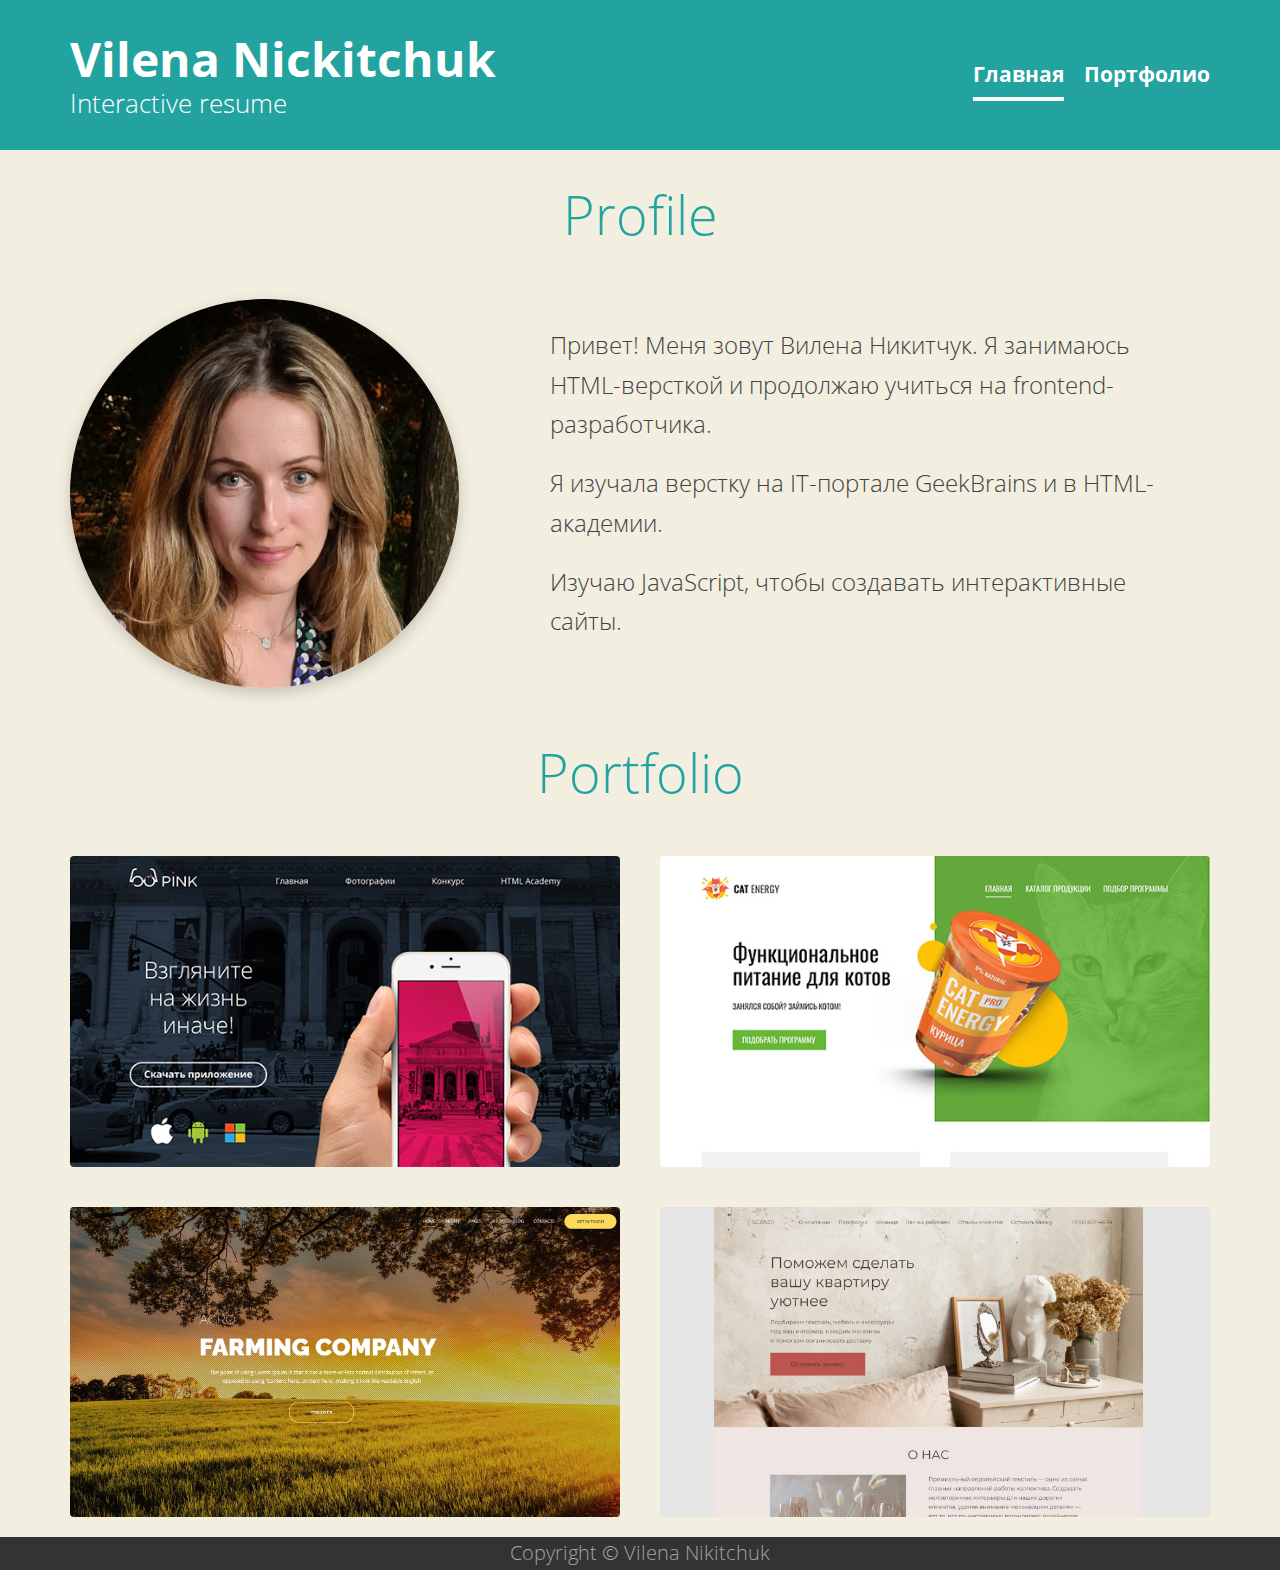
==== index.html @ 92cb20fb "первичный коммит" ====
<!DOCTYPE html><html class="page" lang="ru"><head><meta charset="UTF-8"><meta http-equiv="X-UA-Compatible" content="IE=edge"><meta name="viewport" content="width=device-width,initial-scale=1"><title>Личный сайт Никитчук Вилены</title><link rel="preload" href="fonts/opensans.woff2" as="font"><link rel="stylesheet" href="css/style.min.css"></head><body class="page-body"><header class="header header--nav-closed"><div class="header-wrapper center"><div class="header-logo"><h1>Vilena Nickitchuk</h1><p>Interactive resume</p></div><nav class="navigation"><a class="navigation-link navigation-link--current">Главная</a> <a class="navigation-link" href="portfolio.html">Портфолио</a></nav><button class="header-toggle"><span></span></button></div></header><main><div class="about-me center"><h2 class="about-me-title">Profile</h2><div class="about-me-content"><img class="about-me-image" src="img/user.jpg" width="389" height="389"><div class="about-me-text"><p>Привет! Меня зовут Вилена Никитчук. Я&nbsp;занимаюсь HTML-версткой и продолжаю учиться на frontend-разработчика.</p><p>Я&nbsp;изучала верстку на&nbsp;IT-портале GeekBrains и в HTML-академии.</p><p class="why-JS">Изучаю JavaScript, чтобы создавать интерактивные сайты.</p></div></div></div><div class="portfolio center"><h2 class="portfolio-title">Portfolio</h2><ul class="portfolio-list"><li class="portfolio-item"><a class="portfolio-item-link" href="https://vilenan.github.io/Pink/" target="_blank"><img class="portfolio-item-image" src="img/preview-pink.jpg" alt="Pink"></a></li><li class="portfolio-item"><a class="portfolio-item-link" href="https://vilenan.github.io/Cats-energy/" target="_blank"><img class="portfolio-item-image" src="img/preview-cat.jpg" alt="Cats"></a></li><li class="portfolio-item"><a class="portfolio-item-link" href="https://vilenan.github.io/MY_AGRO/#"><img class="portfolio-item-image" src="img/preview-agro.jpg" alt="Agro"></a></li><li class="portfolio-item"><a class="portfolio-item-link" href="https://vilenan.github.io/Scandi/#"><img class="portfolio-item-image" src="img/prewview-Scandi.jpg" alt="Scandi"></a></li></ul></div></main><footer class="footer"><p>Copyright &copy; Vilena Nikitchuk</p></footer><script src="js/main.min.js"></script></body></html>
---- css/style.min.css ----
*{margin:0;padding:0;box-sizing:border-box}.visually-hidden{position:absolute;width:1px;height:1px;margin:-1px;border:0;padding:0;white-space:nowrap;-webkit-clip-path:inset(100%);clip-path:inset(100%);clip:rect(0 0 0 0);overflow:hidden}.center{width:100%;padding:0 15px}@media (min-width:1200px){.center{margin:0 auto;width:1170px}}.button,.inner-page-title{font-weight:400;text-align:center}.button{color:#fff;display:block;font-size:24px;text-decoration:none;padding:10px 30px;background-color:#22a39f;border-color:#1c8784;border-radius:4px;width:300px;margin-top:30px;transition:background-color .5s,opacity .5s}.button:hover{background-color:#1c8784}.button:active{opacity:30%}.inner-page-title{color:#727878;font-size:54px;margin-bottom:40px;margin-top:40px}.content .box input{border:1px solid #a0a0a0;background-color:#f5f5f5;width:457px;height:34px;padding-left:10px;font-size:20px;font-weight:400;margin-bottom:12px}@font-face{font-family:"Open Sans";font-style:normal;font-weight:400;font-display:swap;src:url(../../fonts/opensans.woff2) format("woff2"),url(../../fonts/opensans.woff) format("woff")}@font-face{font-family:"Open Sans";font-style:normal;font-weight:700;font-display:swap;src:url(../../fonts/opensansbold.woff2) format("woff2"),url(../../fonts/opensansbold.woff) format("woff")}@font-face{font-family:"Open Sans";font-style:normal;font-weight:lighter;font-display:swap;src:url(../../fonts/opensanslight.woff2) format("woff2"),url(../../fonts/opensanslight.woff) format("woff")}.page{height:100%}.page-body{margin:0;padding:0;background-color:#f3efe0;color:#434242;font-family:"Open Sans","Arial",sans-serif;font-size:24px;line-height:1.64;font-weight:400;min-height:100%;display:grid;grid-template-rows:-webkit-min-content 1fr -webkit-min-content;grid-template-rows:min-content 1fr min-content;align-content:start;box-shadow:0 5px 15px rgba(0,1,1,.2)}.header{position:relative;width:auto;background-color:#22a39f;color:#fff;line-height:1.2;min-height:150px}@media (max-width:1199px){.header--nav-opened{height:80vh}}.header-wrapper{display:flex;flex-direction:column;padding-top:30px;padding-bottom:30px;row-gap:20px}@media (max-width:1199px){.header-wrapper{padding-right:70px}}@media (min-width:1200px){.header-wrapper{flex-direction:row;justify-content:space-between;align-items:center}}.header-logo{display:flex;flex-direction:column}.header-logo p{font-size:26px;font-weight:300;color:#fff}.header-logo h1,.header-logo p{margin:0;padding:0}.header-toggle{position:absolute;background-color:transparent;border:0;right:15px;top:20px;padding:20px 0}@media (min-width:1200px){.header-toggle{display:none}}.header-toggle span{display:block;width:40px;height:3px;position:relative}.header--nav-closed .header-toggle span{background-color:#fff}.header--nav-closed .header-toggle span::after,.header--nav-closed .header-toggle span::before{content:"";position:absolute;width:100%;height:100%;background-color:#fff;transition:transform .4s}.header--nav-closed .header-toggle span::before{display:block;transform:translateY(-10px)}.header--nav-closed .header-toggle span::after{left:0;transform:translateY(10px)}.header--nav-opened .header-toggle span{background-color:transparent}.header--nav-opened .header-toggle span::after,.header--nav-opened .header-toggle span::before{content:"";position:absolute;left:0;width:100%;height:3px;background-color:#fff;transition:transform .4s}.header--nav-opened .header-toggle span::before{display:block;transform:rotate(45deg)}.header--nav-opened .header-toggle span::after{transform:rotate(-45deg)}@media (max-width:1199px){.header--nav-closed .navigation{display:none}}.about-me{display:flex;flex-direction:column;gap:40px;padding-top:20px;padding-bottom:20px}.about-me-link{text-decoration:none;font-weight:400;color:#727878}.about-me-link:hover{text-decoration:underline}.about-me-content{display:flex;flex-direction:column;gap:40px}@media (min-width:1200px){.about-me-content{flex-direction:row;justify-content:space-between;align-items:center}}.about-me-image{align-self:center;width:389px;height:389px;border-radius:50%;-o-object-position:center;object-position:center;-o-object-fit:cover;object-fit:cover;box-shadow:0 5px 15px rgba(0,1,1,.2)}@media (max-width:659px){.about-me-image{display:none}}.about-me-text{line-height:1.64;display:flex;flex-direction:column;padding-right:40px;padding-left:40px}@media (min-width:1200px){.about-me-text{width:700px}}.about-me-text p{margin-bottom:20px}.about-me-title{color:#22a39f;font-size:54px;font-weight:400;text-align:center}.portfolio{padding-top:20px;padding-bottom:20px;display:flex;flex-direction:column;gap:40px}.portfolio-title{color:#22a39f;font-size:54px;font-weight:400;text-align:center}.portfolio-list{list-style:none;display:flex;flex-direction:column;row-gap:40px}@media (min-width:1200px){.portfolio-list{display:grid;grid-template-columns:minmax(auto,575px) minmax(auto,575px);gap:40px}}.portfolio-item-link{position:relative;height:100%;color:#fff;display:block;font-size:24px;font-weight:400;text-decoration:none;overflow:hidden;border-radius:4px;text-align:center;transition:background-color 2s,opacity 2s}.navigation-link::after,.portfolio-item-link::after{position:absolute;content:"";width:100%;left:0;opacity:0}.portfolio-item-link::after{top:0;height:100%;background-color:#000;z-index:1}.portfolio-item-link:hover::after{opacity:.2}.portfolio-item-image{display:block;width:100%;height:100%;-o-object-fit:cover;object-fit:cover}.navigation{display:flex;flex-direction:column;align-items:flex-start}@media (min-width:1200px){.navigation{flex-direction:row;justify-content:space-between;align-items:center}}.navigation-link{position:relative;display:inline-block;padding-top:10px;padding-bottom:10px;color:#fff;text-decoration:none;margin-left:20px;font-size:21px;font-weight:700;transition:text-decoration 2s;transition:text-decoration 2s,-webkit-text-decoration 2s}.navigation-link::after{height:4px;background-color:#fff;top:100%;transform:translateY(10px);transition:opacity .3s,transform .3s}.navigation-link--current::after{opacity:1;transform:translateY(0)}.navigation-link:focus::after,.navigation-link:hover::after{opacity:1;transform:translateY(0)}.footer{background-color:#333;text-align:center;color:#a4a4a4;font-size:20px;font-weight:400}
/*# sourceMappingURL=style.min.css.map */
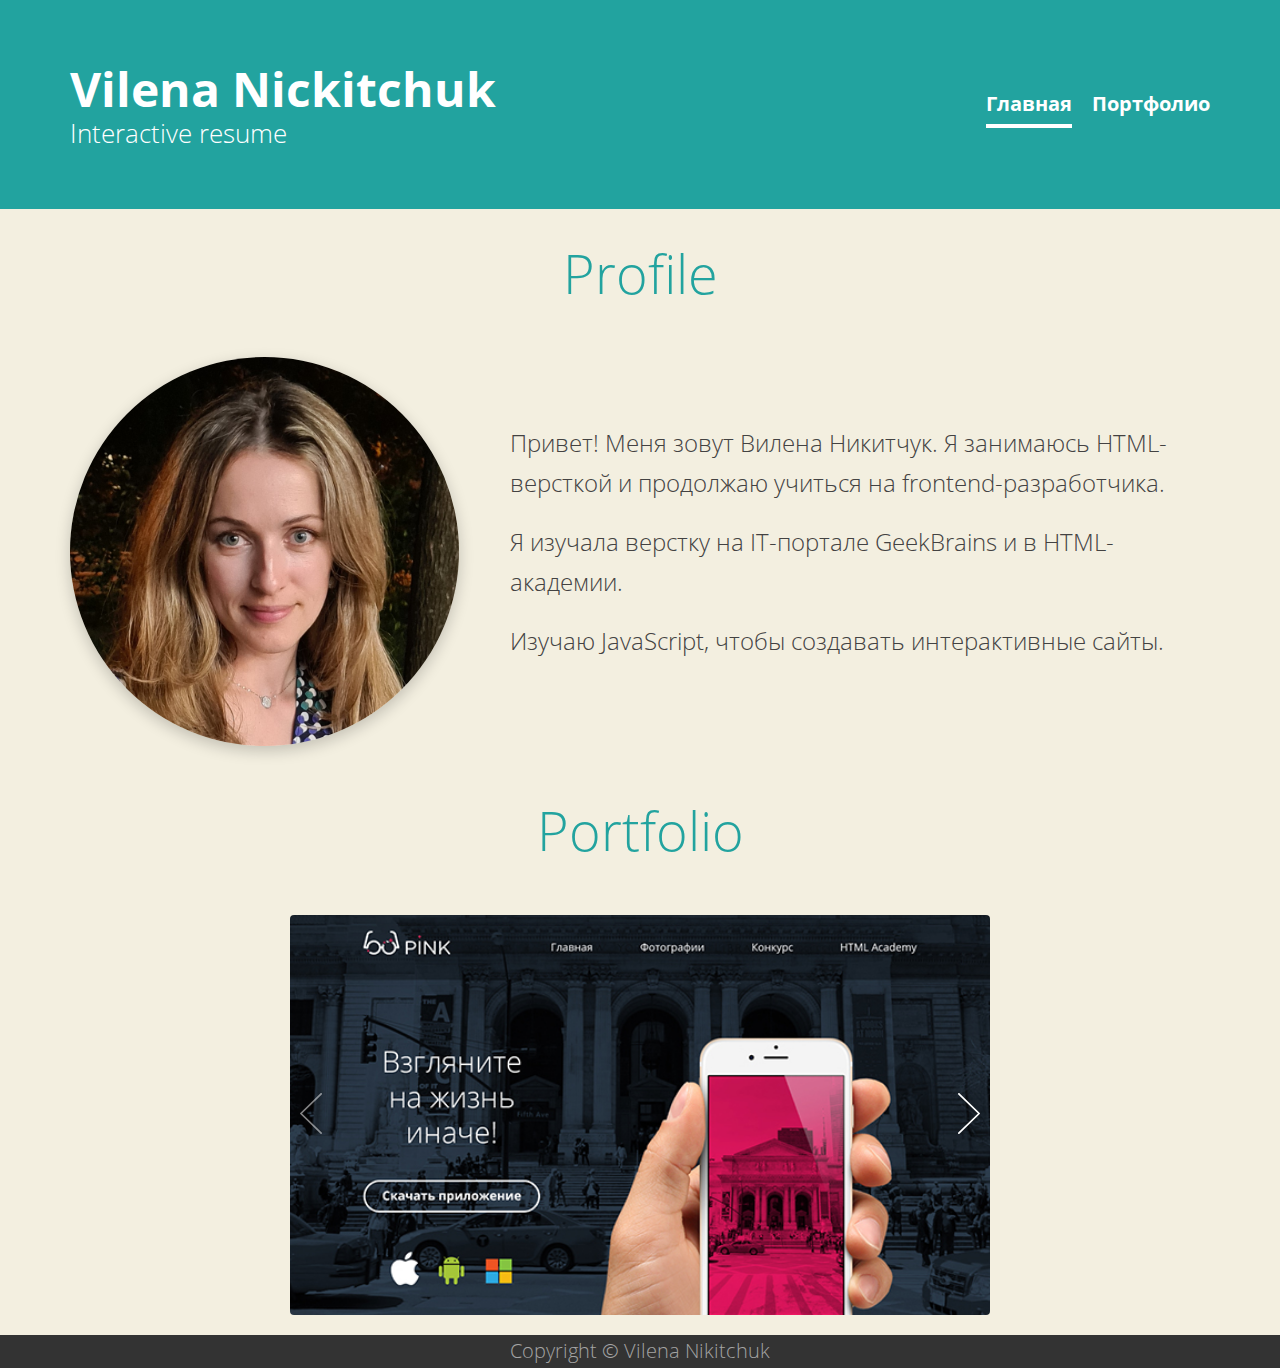
==== commit 703306d1: "добавила слайдер работ" ====
--- a/index.html
+++ b/index.html
@@ -1 +1 @@
-<!DOCTYPE html><html class="page" lang="ru"><head><meta charset="UTF-8"><meta http-equiv="X-UA-Compatible" content="IE=edge"><meta name="viewport" content="width=device-width,initial-scale=1"><title>Личный сайт Никитчук Вилены</title><link rel="preload" href="fonts/opensans.woff2" as="font"><link rel="stylesheet" href="css/style.min.css"></head><body class="page-body"><header class="header header--nav-closed"><div class="header-wrapper center"><div class="header-logo"><h1>Vilena Nickitchuk</h1><p>Interactive resume</p></div><nav class="navigation"><a class="navigation-link navigation-link--current">Главная</a> <a class="navigation-link" href="portfolio.html">Портфолио</a></nav><button class="header-toggle"><span></span></button></div></header><main><div class="about-me center"><h2 class="about-me-title">Profile</h2><div class="about-me-content"><img class="about-me-image" src="img/user.jpg" width="389" height="389"><div class="about-me-text"><p>Привет! Меня зовут Вилена Никитчук. Я&nbsp;занимаюсь HTML-версткой и продолжаю учиться на frontend-разработчика.</p><p>Я&nbsp;изучала верстку на&nbsp;IT-портале GeekBrains и в HTML-академии.</p><p class="why-JS">Изучаю JavaScript, чтобы создавать интерактивные сайты.</p></div></div></div><div class="portfolio center"><h2 class="portfolio-title">Portfolio</h2><ul class="portfolio-list"><li class="portfolio-item"><a class="portfolio-item-link" href="https://vilenan.github.io/Pink/" target="_blank"><img class="portfolio-item-image" src="img/preview-pink.jpg" alt="Pink"></a></li><li class="portfolio-item"><a class="portfolio-item-link" href="https://vilenan.github.io/Cats-energy/" target="_blank"><img class="portfolio-item-image" src="img/preview-cat.jpg" alt="Cats"></a></li><li class="portfolio-item"><a class="portfolio-item-link" href="https://vilenan.github.io/MY_AGRO/#"><img class="portfolio-item-image" src="img/preview-agro.jpg" alt="Agro"></a></li><li class="portfolio-item"><a class="portfolio-item-link" href="https://vilenan.github.io/Scandi/#"><img class="portfolio-item-image" src="img/prewview-Scandi.jpg" alt="Scandi"></a></li></ul></div></main><footer class="footer"><p>Copyright &copy; Vilena Nikitchuk</p></footer><script src="js/main.min.js"></script></body></html>+<!DOCTYPE html><html class="page" lang="ru"><head><meta charset="UTF-8"><meta http-equiv="X-UA-Compatible" content="IE=edge"><meta name="viewport" content="width=device-width,initial-scale=1"><title>Личный сайт Никитчук Вилены</title><link rel="preload" href="fonts/opensans.woff2" as="font"><link rel="stylesheet" href="css/style.min.css"></head><body class="page-body"><header class="header header--nav-closed"><div class="header-wrapper center"><div class="header-logo"><h1>Vilena Nickitchuk</h1><p>Interactive resume</p></div><nav class="navigation"><a class="navigation-link navigation-link--current">Главная</a> <a class="navigation-link" href="portfolio.html">Портфолио</a></nav><button class="header-toggle"><span></span></button></div></header><main><div class="about-me center"><h2 class="about-me-title">Profile</h2><div class="about-me-content"><img class="about-me-image" src="img/user.jpg" width="389" height="389"><div class="about-me-text"><p>Привет! Меня зовут Вилена Никитчук. Я&nbsp;занимаюсь HTML-версткой и продолжаю учиться на frontend-разработчика.</p><p>Я&nbsp;изучала верстку на&nbsp;IT-портале GeekBrains и в HTML-академии.</p><p class="why-JS">Изучаю JavaScript, чтобы создавать интерактивные сайты.</p></div></div></div><div class="portfolio center"><h2 class="portfolio-title">Portfolio</h2><div class="portfolio-list slider"><a class="portfolio-item-link slider-item slider-item--current" href="https://vilenan.github.io/Pink/" target="_blank"><img class="portfolio-item-image slider-image" src="img/preview-pink.jpg" alt="Pink"> </a><a class="portfolio-item-link slider-item" href="https://vilenan.github.io/Cats-energy/" target="_blank"><img class="portfolio-item-image slider-image" src="img/preview-cat.jpg" alt="Cats"> </a><a class="portfolio-item-link slider-item" href="https://vilenan.github.io/MY_AGRO/#"><img class="portfolio-item-image slider-image" src="img/preview-agro.jpg" alt="Agro"> </a><a class="portfolio-item-link slider-item" href="https://vilenan.github.io/Scandi/#"><img class="portfolio-item-image slider-image" src="img/prewview-Scandi.jpg" alt="Scandi"> </a><button class="slider-btn slider-btn--prev" type="button" disabled="disabled"><img src="img/arrow.svg" alt="next"></button> <button class="slider-btn slider-btn--next" type="button"><img src="img/arrow.svg" alt="previous"></button></div></div></main><footer class="footer"><p>Copyright &copy; Vilena Nikitchuk</p></footer><script src="js/main.min.js"></script></body></html>--- a/css/style.min.css
+++ b/css/style.min.css
@@ -1,2 +1,2 @@
-*{margin:0;padding:0;box-sizing:border-box}.visually-hidden{position:absolute;width:1px;height:1px;margin:-1px;border:0;padding:0;white-space:nowrap;-webkit-clip-path:inset(100%);clip-path:inset(100%);clip:rect(0 0 0 0);overflow:hidden}.center{width:100%;padding:0 15px}@media (min-width:1200px){.center{margin:0 auto;width:1170px}}.button,.inner-page-title{font-weight:400;text-align:center}.button{color:#fff;display:block;font-size:24px;text-decoration:none;padding:10px 30px;background-color:#22a39f;border-color:#1c8784;border-radius:4px;width:300px;margin-top:30px;transition:background-color .5s,opacity .5s}.button:hover{background-color:#1c8784}.button:active{opacity:30%}.inner-page-title{color:#727878;font-size:54px;margin-bottom:40px;margin-top:40px}.content .box input{border:1px solid #a0a0a0;background-color:#f5f5f5;width:457px;height:34px;padding-left:10px;font-size:20px;font-weight:400;margin-bottom:12px}@font-face{font-family:"Open Sans";font-style:normal;font-weight:400;font-display:swap;src:url(../../fonts/opensans.woff2) format("woff2"),url(../../fonts/opensans.woff) format("woff")}@font-face{font-family:"Open Sans";font-style:normal;font-weight:700;font-display:swap;src:url(../../fonts/opensansbold.woff2) format("woff2"),url(../../fonts/opensansbold.woff) format("woff")}@font-face{font-family:"Open Sans";font-style:normal;font-weight:lighter;font-display:swap;src:url(../../fonts/opensanslight.woff2) format("woff2"),url(../../fonts/opensanslight.woff) format("woff")}.page{height:100%}.page-body{margin:0;padding:0;background-color:#f3efe0;color:#434242;font-family:"Open Sans","Arial",sans-serif;font-size:24px;line-height:1.64;font-weight:400;min-height:100%;display:grid;grid-template-rows:-webkit-min-content 1fr -webkit-min-content;grid-template-rows:min-content 1fr min-content;align-content:start;box-shadow:0 5px 15px rgba(0,1,1,.2)}.header{position:relative;width:auto;background-color:#22a39f;color:#fff;line-height:1.2;min-height:150px}@media (max-width:1199px){.header--nav-opened{height:80vh}}.header-wrapper{display:flex;flex-direction:column;padding-top:30px;padding-bottom:30px;row-gap:20px}@media (max-width:1199px){.header-wrapper{padding-right:70px}}@media (min-width:1200px){.header-wrapper{flex-direction:row;justify-content:space-between;align-items:center}}.header-logo{display:flex;flex-direction:column}.header-logo p{font-size:26px;font-weight:300;color:#fff}.header-logo h1,.header-logo p{margin:0;padding:0}.header-toggle{position:absolute;background-color:transparent;border:0;right:15px;top:20px;padding:20px 0}@media (min-width:1200px){.header-toggle{display:none}}.header-toggle span{display:block;width:40px;height:3px;position:relative}.header--nav-closed .header-toggle span{background-color:#fff}.header--nav-closed .header-toggle span::after,.header--nav-closed .header-toggle span::before{content:"";position:absolute;width:100%;height:100%;background-color:#fff;transition:transform .4s}.header--nav-closed .header-toggle span::before{display:block;transform:translateY(-10px)}.header--nav-closed .header-toggle span::after{left:0;transform:translateY(10px)}.header--nav-opened .header-toggle span{background-color:transparent}.header--nav-opened .header-toggle span::after,.header--nav-opened .header-toggle span::before{content:"";position:absolute;left:0;width:100%;height:3px;background-color:#fff;transition:transform .4s}.header--nav-opened .header-toggle span::before{display:block;transform:rotate(45deg)}.header--nav-opened .header-toggle span::after{transform:rotate(-45deg)}@media (max-width:1199px){.header--nav-closed .navigation{display:none}}.about-me{display:flex;flex-direction:column;gap:40px;padding-top:20px;padding-bottom:20px}.about-me-link{text-decoration:none;font-weight:400;color:#727878}.about-me-link:hover{text-decoration:underline}.about-me-content{display:flex;flex-direction:column;gap:40px}@media (min-width:1200px){.about-me-content{flex-direction:row;justify-content:space-between;align-items:center}}.about-me-image{align-self:center;width:389px;height:389px;border-radius:50%;-o-object-position:center;object-position:center;-o-object-fit:cover;object-fit:cover;box-shadow:0 5px 15px rgba(0,1,1,.2)}@media (max-width:659px){.about-me-image{display:none}}.about-me-text{line-height:1.64;display:flex;flex-direction:column;padding-right:40px;padding-left:40px}@media (min-width:1200px){.about-me-text{width:700px}}.about-me-text p{margin-bottom:20px}.about-me-title{color:#22a39f;font-size:54px;font-weight:400;text-align:center}.portfolio{padding-top:20px;padding-bottom:20px;display:flex;flex-direction:column;gap:40px}.portfolio-title{color:#22a39f;font-size:54px;font-weight:400;text-align:center}.portfolio-list{list-style:none;display:flex;flex-direction:column;row-gap:40px}@media (min-width:1200px){.portfolio-list{display:grid;grid-template-columns:minmax(auto,575px) minmax(auto,575px);gap:40px}}.portfolio-item-link{position:relative;height:100%;color:#fff;display:block;font-size:24px;font-weight:400;text-decoration:none;overflow:hidden;border-radius:4px;text-align:center;transition:background-color 2s,opacity 2s}.navigation-link::after,.portfolio-item-link::after{position:absolute;content:"";width:100%;left:0;opacity:0}.portfolio-item-link::after{top:0;height:100%;background-color:#000;z-index:1}.portfolio-item-link:hover::after{opacity:.2}.portfolio-item-image{display:block;width:100%;height:100%;-o-object-fit:cover;object-fit:cover}.navigation{display:flex;flex-direction:column;align-items:flex-start}@media (min-width:1200px){.navigation{flex-direction:row;justify-content:space-between;align-items:center}}.navigation-link{position:relative;display:inline-block;padding-top:10px;padding-bottom:10px;color:#fff;text-decoration:none;margin-left:20px;font-size:21px;font-weight:700;transition:text-decoration 2s;transition:text-decoration 2s,-webkit-text-decoration 2s}.navigation-link::after{height:4px;background-color:#fff;top:100%;transform:translateY(10px);transition:opacity .3s,transform .3s}.navigation-link--current::after{opacity:1;transform:translateY(0)}.navigation-link:focus::after,.navigation-link:hover::after{opacity:1;transform:translateY(0)}.footer{background-color:#333;text-align:center;color:#a4a4a4;font-size:20px;font-weight:400}
+.page-body--hidden{overflow:hidden}*{margin:0;padding:0;box-sizing:border-box}.visually-hidden{position:absolute;width:1px;height:1px;margin:-1px;border:0;padding:0;white-space:nowrap;-webkit-clip-path:inset(100%);clip-path:inset(100%);clip:rect(0 0 0 0);overflow:hidden}.center{width:100%;padding:0 15px}@media (min-width:1200px){.center{margin:0 auto;width:1170px}}.button,.inner-page-title{font-weight:400;text-align:center}.button{color:#fff;display:block;font-size:24px;text-decoration:none;padding:10px 30px;background-color:#22a39f;border-color:#1c8784;border-radius:4px;width:300px;margin-top:30px;transition:background-color .5s,opacity .5s}.button:hover{background-color:#1c8784}.button:active{opacity:30%}.inner-page-title{color:#727878;font-size:54px;margin-top:40px}.content .box input{border:1px solid #a0a0a0;background-color:#f5f5f5;width:457px;height:34px;padding-left:10px;font-size:20px;font-weight:400;margin-bottom:12px}.inner-page-title,.swiper-section{margin-bottom:40px}.swiper{width:600px;height:300px}@font-face{font-family:"Open Sans";font-style:normal;font-weight:400;font-display:swap;src:url(../../fonts/opensans.woff2) format("woff2"),url(../../fonts/opensans.woff) format("woff")}@font-face{font-family:"Open Sans";font-style:normal;font-weight:700;font-display:swap;src:url(../../fonts/opensansbold.woff2) format("woff2"),url(../../fonts/opensansbold.woff) format("woff")}@font-face{font-family:"Open Sans";font-style:normal;font-weight:lighter;font-display:swap;src:url(../../fonts/opensanslight.woff2) format("woff2"),url(../../fonts/opensanslight.woff) format("woff")}.page{height:100%}.page-body{margin:0;padding:0;background-color:#f3efe0;color:#434242;font-family:"Open Sans","Arial",sans-serif;font-size:24px;line-height:1.64;font-weight:400;min-height:100%;display:grid;grid-template-rows:-webkit-min-content 1fr -webkit-min-content;grid-template-rows:min-content 1fr min-content;align-content:start;box-shadow:0 5px 15px rgba(0,1,1,.2)}.header{position:relative;width:100%;z-index:2;background-color:#22a39f;color:#fff;line-height:1.2;padding:30px 80px 30px 30px;overflow:hidden}@media (min-width:1200px){.header{min-height:150px;padding:30px}}.header-wrapper{display:flex;flex-direction:column;row-gap:20px}@media (min-width:1200px){.header-wrapper{padding-top:30px;padding-bottom:30px;flex-direction:row;justify-content:space-between;align-items:center}}.header-logo{display:flex;flex-direction:column}.header-logo p{font-size:26px;font-weight:300;color:#fff}.header-logo h1,.header-logo p{margin:0;padding:0}.header-toggle{position:absolute;background-color:transparent;border:0;right:30px;top:30px;padding:20px 0}@media (min-width:1200px){.header-toggle{display:none}}.header-toggle span{display:block;width:40px;height:3px;position:relative}.header--nav-closed .header-toggle span{background-color:#fff}.header--nav-closed .header-toggle span::after,.header--nav-closed .header-toggle span::before{content:"";position:absolute;width:100%;height:100%;background-color:#fff;transition:transform .4s}.header--nav-closed .header-toggle span::before{display:block;transform:translateY(-10px)}.header--nav-closed .header-toggle span::after{left:0;transform:translateY(10px)}.header--nav-opened .header-toggle span{background-color:transparent}.header--nav-opened .header-toggle span::after,.header--nav-opened .header-toggle span::before{content:"";position:absolute;left:0;width:100%;height:3px;background-color:#fff;transition:transform .4s}.header--nav-opened .header-toggle span::before{display:block;transform:rotate(45deg)}.header--nav-opened .header-toggle span::after{transform:rotate(-45deg)}.about-me{display:flex;flex-direction:column;gap:40px;padding-top:20px;padding-bottom:20px}.about-me-link{text-decoration:none;font-weight:400;color:#727878}.about-me-link:hover{text-decoration:underline}.about-me-content{display:flex;flex-direction:column;gap:40px}@media (min-width:1200px){.about-me-content{flex-direction:row;justify-content:space-between;align-items:center}}.about-me-image{align-self:center;width:389px;height:389px;border-radius:50%;-o-object-position:center;object-position:center;-o-object-fit:cover;object-fit:cover;box-shadow:0 5px 15px rgba(0,1,1,.2)}@media (max-width:659px){.about-me-image{display:none}}.about-me-text{line-height:1.64;display:flex;flex-direction:column}@media (min-width:1200px){.about-me-text{width:700px}}.about-me-text p{margin-bottom:20px}.about-me-title{color:#22a39f;font-size:54px;font-weight:400;text-align:center}.portfolio{padding-top:20px;padding-bottom:20px;display:flex;flex-direction:column;gap:40px}.portfolio-title{color:#22a39f;font-size:54px;font-weight:400;text-align:center}.portfolio-list{list-style:none}@media (min-width:1200px){.portfolio-list{display:grid;grid-template-columns:minmax(auto,575px) minmax(auto,575px);gap:40px}}.slider{position:relative;height:400px;overflow:hidden;width:100%;margin:0 auto}@media (min-width:1200px){.slider{max-width:700px}}.slider-item{position:absolute;top:0;bottom:0;left:0;right:0;display:grid;grid-template-columns:1fr;grid-template-rows:1fr;transform:translateX(100%)}.slider-item--current{transform:translateX(0);transition:transform .5s ease}.slider-btn{position:absolute;z-index:3;top:0;bottom:0;background:0 0;border:0;cursor:pointer;padding:5px 10px}.slider-btn--prev{left:0}.slider-btn--prev img{transform:rotate(180deg)}.slider-btn--next{right:0}.slider-btn:disabled{opacity:.5}.portfolio-item-link{height:100%;color:#fff;display:block;font-size:24px;font-weight:400;text-decoration:none;overflow:hidden;border-radius:4px;text-align:center;transition:background-color 2s,opacity 2s,transform .5s ease}.portfolio-item-link::after{content:"";position:absolute;top:0;left:0;width:100%;height:100%;background-color:#000;opacity:0;z-index:1}.portfolio-item-link:hover::after{opacity:.2}.portfolio-item-image{display:block;width:100%;height:100%;-o-object-fit:cover;object-fit:cover;-o-object-position:top;object-position:top}.navigation{background-color:#22a39f;top:0;position:fixed;bottom:0;left:0;display:flex;flex-direction:column;justify-content:center;right:0;align-items:center;padding:30px;transform:translateY(-100%);transition:transform .3s ease}@media (min-width:1200px){.navigation{padding:0;position:static;flex-direction:row;justify-content:space-between;align-items:center;transform:translateY(0)}}.header--nav-opened .navigation{transform:translateY(0);transition:transform .2s ease}.navigation-link{position:relative;display:inline-block;padding-top:10px;padding-bottom:10px;color:#fff;text-decoration:none;font-size:60px;line-height:100%;font-weight:700;transition:color .2s ease,opacity .3s ease;opacity:0}.navigation-link:hover{color:#f3efe0}@media (min-width:1200px){.navigation-link{opacity:1;margin-left:20px;font-size:20px}.navigation-link::after{position:absolute;content:"";height:4px;width:100%;background-color:#fff;top:100%;left:0;opacity:0;transform:translateY(10px);transition:opacity .3s,transform .3s}.navigation-link--current::after{opacity:1;transform:translateY(0)}.navigation-link:focus::after,.navigation-link:hover::after{opacity:1;transform:translateY(0)}}.header--nav-opened .navigation-link{opacity:1}.header--nav-opened .navigation-link:nth-child(1){transition-property:opacity;transition-delay:.3s}.header--nav-opened .navigation-link:nth-child(2){transition-delay:.45s;transition-property:opacity}.footer{background-color:#333;text-align:center;color:#a4a4a4;font-size:20px;font-weight:400}
 /*# sourceMappingURL=style.min.css.map */
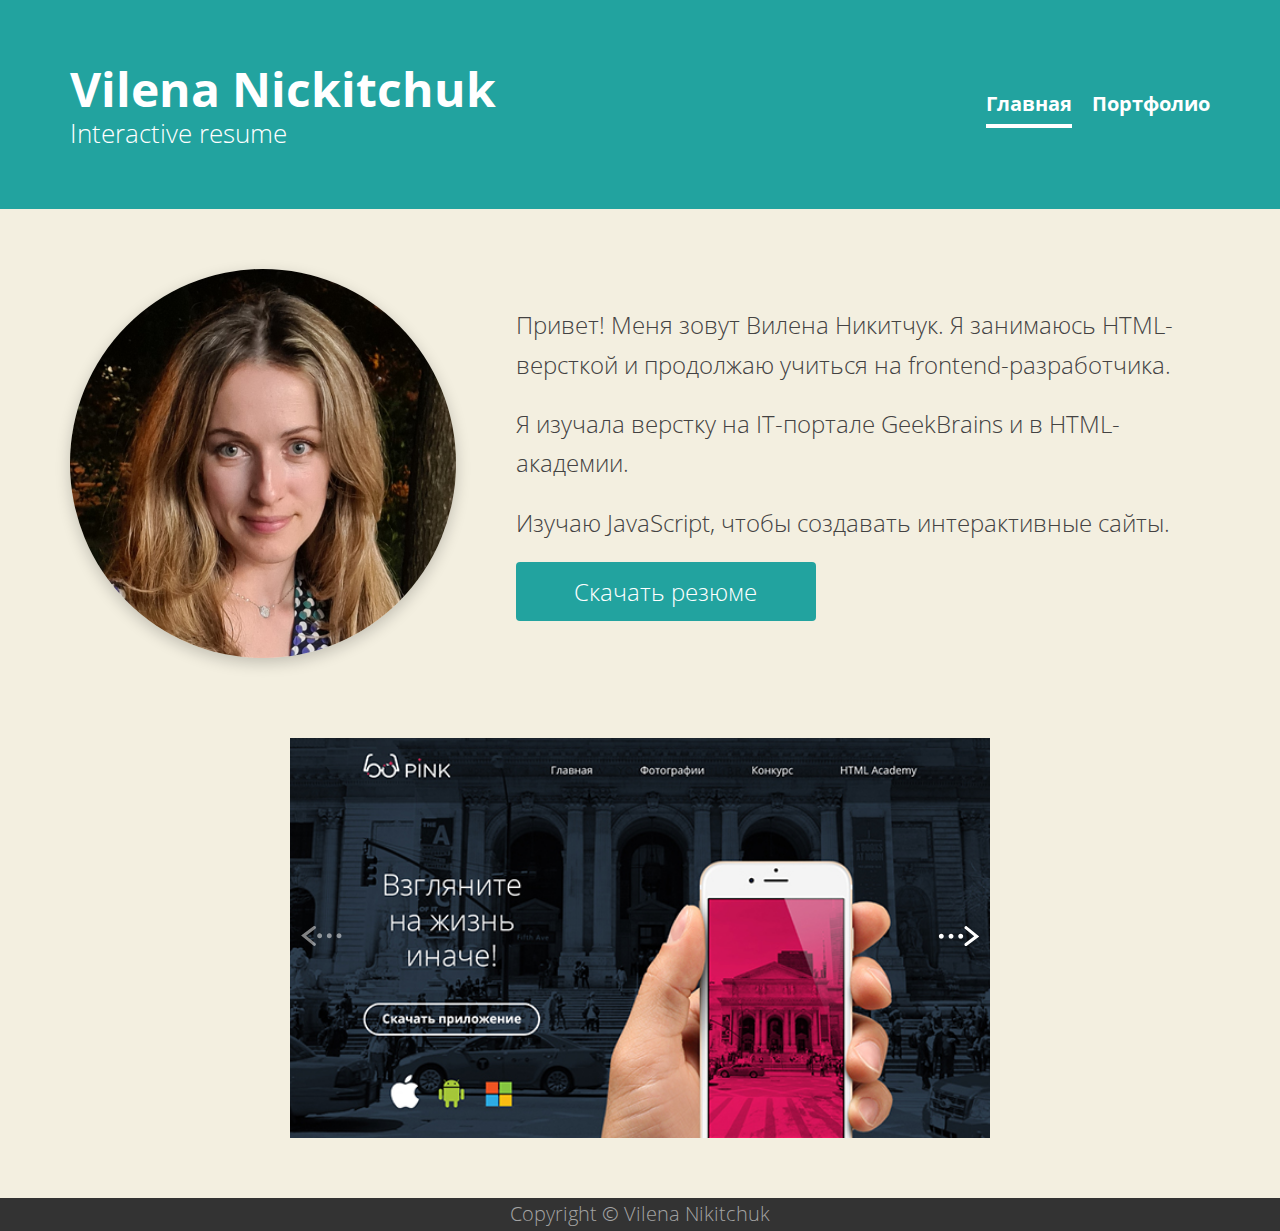
==== commit a10e239d: "portfolio" ====
--- a/index.html
+++ b/index.html
@@ -1 +1 @@
-<!DOCTYPE html><html class="page" lang="ru"><head><meta charset="UTF-8"><meta http-equiv="X-UA-Compatible" content="IE=edge"><meta name="viewport" content="width=device-width,initial-scale=1"><title>Личный сайт Никитчук Вилены</title><link rel="preload" href="fonts/opensans.woff2" as="font"><link rel="stylesheet" href="css/style.min.css"></head><body class="page-body"><header class="header header--nav-closed"><div class="header-wrapper center"><div class="header-logo"><h1>Vilena Nickitchuk</h1><p>Interactive resume</p></div><nav class="navigation"><a class="navigation-link navigation-link--current">Главная</a> <a class="navigation-link" href="portfolio.html">Портфолио</a></nav><button class="header-toggle"><span></span></button></div></header><main><div class="about-me center"><h2 class="about-me-title">Profile</h2><div class="about-me-content"><img class="about-me-image" src="img/user.jpg" width="389" height="389"><div class="about-me-text"><p>Привет! Меня зовут Вилена Никитчук. Я&nbsp;занимаюсь HTML-версткой и продолжаю учиться на frontend-разработчика.</p><p>Я&nbsp;изучала верстку на&nbsp;IT-портале GeekBrains и в HTML-академии.</p><p class="why-JS">Изучаю JavaScript, чтобы создавать интерактивные сайты.</p></div></div></div><div class="portfolio center"><h2 class="portfolio-title">Portfolio</h2><div class="portfolio-list slider"><a class="portfolio-item-link slider-item slider-item--current" href="https://vilenan.github.io/Pink/" target="_blank"><img class="portfolio-item-image slider-image" src="img/preview-pink.jpg" alt="Pink"> </a><a class="portfolio-item-link slider-item" href="https://vilenan.github.io/Cats-energy/" target="_blank"><img class="portfolio-item-image slider-image" src="img/preview-cat.jpg" alt="Cats"> </a><a class="portfolio-item-link slider-item" href="https://vilenan.github.io/MY_AGRO/#"><img class="portfolio-item-image slider-image" src="img/preview-agro.jpg" alt="Agro"> </a><a class="portfolio-item-link slider-item" href="https://vilenan.github.io/Scandi/#"><img class="portfolio-item-image slider-image" src="img/prewview-Scandi.jpg" alt="Scandi"> </a><button class="slider-btn slider-btn--prev" type="button" disabled="disabled"><img src="img/arrow.svg" alt="next"></button> <button class="slider-btn slider-btn--next" type="button"><img src="img/arrow.svg" alt="previous"></button></div></div></main><footer class="footer"><p>Copyright &copy; Vilena Nikitchuk</p></footer><script src="js/main.min.js"></script></body></html>+<!DOCTYPE html><html class="page" lang="ru"><head><meta charset="UTF-8"><meta http-equiv="X-UA-Compatible" content="IE=edge"><meta name="viewport" content="width=device-width,initial-scale=1"><title>Личный сайт Никитчук Вилены</title><link rel="preload" href="fonts/opensans.woff2" as="font"><link rel="stylesheet" href="css/style.min.css"></head><body class="page-body"><header class="header header--nav-closed"><div class="header-wrapper center"><div class="header-logo"><h1>Vilena Nickitchuk</h1><p>Interactive resume</p></div><nav class="navigation"><a class="navigation-link navigation-link--current">Главная</a> <a class="navigation-link" href="portfolio.html">Портфолио</a></nav><button class="header-toggle"><span></span></button></div></header><main><div class="about-me center"><div class="about-me-content"><img class="about-me-image" src="img/user.jpg" width="389" height="389"><div class="about-me-text"><p>Привет! Меня зовут Вилена Никитчук. Я&nbsp;занимаюсь HTML-версткой и продолжаю учиться на frontend-разработчика.</p><p>Я&nbsp;изучала верстку на&nbsp;IT-портале GeekBrains и в HTML-академии.</p><p class="why-JS">Изучаю JavaScript, чтобы создавать интерактивные сайты.</p><a href="downloads/CV.pdf" class="about-me-cv button" download>Скачать резюме</a></div></div><div class="slider"><div class="slider-item slider-item--current"><img class="slider-image" src="img/preview-pink.jpg" alt="Pink"></div><div class="slider-item"><img class="slider-image" src="img/preview-cat.jpg" alt="Cats"></div><div class="slider-item"><img class="slider-image" src="img/preview-agro.jpg" alt="Agro"></div><div class="slider-item"><img class="slider-image" src="img/prewview-Scandi.jpg" alt="Scandi"></div><button class="slider-btn slider-btn--prev" type="button" disabled="disabled"><img src="img/next-arrow-blue.svg" height="20" alt="next"></button> <button class="slider-btn slider-btn--next" type="button"><img src="img/next-arrow-blue.svg" height="20" alt="previous"></button></div></div></main><footer class="footer"><p>Copyright &copy; Vilena Nikitchuk</p></footer><script src="js/main.min.js"></script></body></html>--- a/css/style.min.css
+++ b/css/style.min.css
@@ -1,2 +1,2 @@
-.page-body--hidden{overflow:hidden}*{margin:0;padding:0;box-sizing:border-box}.visually-hidden{position:absolute;width:1px;height:1px;margin:-1px;border:0;padding:0;white-space:nowrap;-webkit-clip-path:inset(100%);clip-path:inset(100%);clip:rect(0 0 0 0);overflow:hidden}.center{width:100%;padding:0 15px}@media (min-width:1200px){.center{margin:0 auto;width:1170px}}.button,.inner-page-title{font-weight:400;text-align:center}.button{color:#fff;display:block;font-size:24px;text-decoration:none;padding:10px 30px;background-color:#22a39f;border-color:#1c8784;border-radius:4px;width:300px;margin-top:30px;transition:background-color .5s,opacity .5s}.button:hover{background-color:#1c8784}.button:active{opacity:30%}.inner-page-title{color:#727878;font-size:54px;margin-top:40px}.content .box input{border:1px solid #a0a0a0;background-color:#f5f5f5;width:457px;height:34px;padding-left:10px;font-size:20px;font-weight:400;margin-bottom:12px}.inner-page-title,.swiper-section{margin-bottom:40px}.swiper{width:600px;height:300px}@font-face{font-family:"Open Sans";font-style:normal;font-weight:400;font-display:swap;src:url(../../fonts/opensans.woff2) format("woff2"),url(../../fonts/opensans.woff) format("woff")}@font-face{font-family:"Open Sans";font-style:normal;font-weight:700;font-display:swap;src:url(../../fonts/opensansbold.woff2) format("woff2"),url(../../fonts/opensansbold.woff) format("woff")}@font-face{font-family:"Open Sans";font-style:normal;font-weight:lighter;font-display:swap;src:url(../../fonts/opensanslight.woff2) format("woff2"),url(../../fonts/opensanslight.woff) format("woff")}.page{height:100%}.page-body{margin:0;padding:0;background-color:#f3efe0;color:#434242;font-family:"Open Sans","Arial",sans-serif;font-size:24px;line-height:1.64;font-weight:400;min-height:100%;display:grid;grid-template-rows:-webkit-min-content 1fr -webkit-min-content;grid-template-rows:min-content 1fr min-content;align-content:start;box-shadow:0 5px 15px rgba(0,1,1,.2)}.header{position:relative;width:100%;z-index:2;background-color:#22a39f;color:#fff;line-height:1.2;padding:30px 80px 30px 30px;overflow:hidden}@media (min-width:1200px){.header{min-height:150px;padding:30px}}.header-wrapper{display:flex;flex-direction:column;row-gap:20px}@media (min-width:1200px){.header-wrapper{padding-top:30px;padding-bottom:30px;flex-direction:row;justify-content:space-between;align-items:center}}.header-logo{display:flex;flex-direction:column}.header-logo p{font-size:26px;font-weight:300;color:#fff}.header-logo h1,.header-logo p{margin:0;padding:0}.header-toggle{position:absolute;background-color:transparent;border:0;right:30px;top:30px;padding:20px 0}@media (min-width:1200px){.header-toggle{display:none}}.header-toggle span{display:block;width:40px;height:3px;position:relative}.header--nav-closed .header-toggle span{background-color:#fff}.header--nav-closed .header-toggle span::after,.header--nav-closed .header-toggle span::before{content:"";position:absolute;width:100%;height:100%;background-color:#fff;transition:transform .4s}.header--nav-closed .header-toggle span::before{display:block;transform:translateY(-10px)}.header--nav-closed .header-toggle span::after{left:0;transform:translateY(10px)}.header--nav-opened .header-toggle span{background-color:transparent}.header--nav-opened .header-toggle span::after,.header--nav-opened .header-toggle span::before{content:"";position:absolute;left:0;width:100%;height:3px;background-color:#fff;transition:transform .4s}.header--nav-opened .header-toggle span::before{display:block;transform:rotate(45deg)}.header--nav-opened .header-toggle span::after{transform:rotate(-45deg)}.about-me{display:flex;flex-direction:column;gap:40px;padding-top:20px;padding-bottom:20px}.about-me-link{text-decoration:none;font-weight:400;color:#727878}.about-me-link:hover{text-decoration:underline}.about-me-content{display:flex;flex-direction:column;gap:40px}@media (min-width:1200px){.about-me-content{flex-direction:row;justify-content:space-between;align-items:center}}.about-me-image{align-self:center;width:389px;height:389px;border-radius:50%;-o-object-position:center;object-position:center;-o-object-fit:cover;object-fit:cover;box-shadow:0 5px 15px rgba(0,1,1,.2)}@media (max-width:659px){.about-me-image{display:none}}.about-me-text{line-height:1.64;display:flex;flex-direction:column}@media (min-width:1200px){.about-me-text{width:700px}}.about-me-text p{margin-bottom:20px}.about-me-title{color:#22a39f;font-size:54px;font-weight:400;text-align:center}.portfolio{padding-top:20px;padding-bottom:20px;display:flex;flex-direction:column;gap:40px}.portfolio-title{color:#22a39f;font-size:54px;font-weight:400;text-align:center}.portfolio-list{list-style:none}@media (min-width:1200px){.portfolio-list{display:grid;grid-template-columns:minmax(auto,575px) minmax(auto,575px);gap:40px}}.slider{position:relative;height:400px;overflow:hidden;width:100%;margin:0 auto}@media (min-width:1200px){.slider{max-width:700px}}.slider-item{position:absolute;top:0;bottom:0;left:0;right:0;display:grid;grid-template-columns:1fr;grid-template-rows:1fr;transform:translateX(100%)}.slider-item--current{transform:translateX(0);transition:transform .5s ease}.slider-btn{position:absolute;z-index:3;top:0;bottom:0;background:0 0;border:0;cursor:pointer;padding:5px 10px}.slider-btn--prev{left:0}.slider-btn--prev img{transform:rotate(180deg)}.slider-btn--next{right:0}.slider-btn:disabled{opacity:.5}.portfolio-item-link{height:100%;color:#fff;display:block;font-size:24px;font-weight:400;text-decoration:none;overflow:hidden;border-radius:4px;text-align:center;transition:background-color 2s,opacity 2s,transform .5s ease}.portfolio-item-link::after{content:"";position:absolute;top:0;left:0;width:100%;height:100%;background-color:#000;opacity:0;z-index:1}.portfolio-item-link:hover::after{opacity:.2}.portfolio-item-image{display:block;width:100%;height:100%;-o-object-fit:cover;object-fit:cover;-o-object-position:top;object-position:top}.navigation{background-color:#22a39f;top:0;position:fixed;bottom:0;left:0;display:flex;flex-direction:column;justify-content:center;right:0;align-items:center;padding:30px;transform:translateY(-100%);transition:transform .3s ease}@media (min-width:1200px){.navigation{padding:0;position:static;flex-direction:row;justify-content:space-between;align-items:center;transform:translateY(0)}}.header--nav-opened .navigation{transform:translateY(0);transition:transform .2s ease}.navigation-link{position:relative;display:inline-block;padding-top:10px;padding-bottom:10px;color:#fff;text-decoration:none;font-size:60px;line-height:100%;font-weight:700;transition:color .2s ease,opacity .3s ease;opacity:0}.navigation-link:hover{color:#f3efe0}@media (min-width:1200px){.navigation-link{opacity:1;margin-left:20px;font-size:20px}.navigation-link::after{position:absolute;content:"";height:4px;width:100%;background-color:#fff;top:100%;left:0;opacity:0;transform:translateY(10px);transition:opacity .3s,transform .3s}.navigation-link--current::after{opacity:1;transform:translateY(0)}.navigation-link:focus::after,.navigation-link:hover::after{opacity:1;transform:translateY(0)}}.header--nav-opened .navigation-link{opacity:1}.header--nav-opened .navigation-link:nth-child(1){transition-property:opacity;transition-delay:.3s}.header--nav-opened .navigation-link:nth-child(2){transition-delay:.45s;transition-property:opacity}.footer{background-color:#333;text-align:center;color:#a4a4a4;font-size:20px;font-weight:400}
+.page-body--hidden{overflow:hidden}*{margin:0;padding:0;box-sizing:border-box}.visually-hidden{position:absolute;width:1px;height:1px;margin:-1px;border:0;padding:0;white-space:nowrap;-webkit-clip-path:inset(100%);clip-path:inset(100%);clip:rect(0 0 0 0);overflow:hidden}.center{width:100%;padding:0 15px}@media (min-width:1200px){.center{margin:0 auto;width:1170px}}.button{color:#fff;display:block;font-size:24px;font-weight:400;text-decoration:none;padding:10px 30px;background-color:#22a39f;border-color:#1c8784;border-radius:4px;text-align:center;width:300px;transition:background-color .5s,opacity .5s}.button:hover{background-color:#1c8784}.button:active{opacity:30%}@font-face{font-family:"Open Sans";font-style:normal;font-weight:400;font-display:swap;src:url(../../fonts/opensans.woff2) format("woff2"),url(../../fonts/opensans.woff) format("woff")}@font-face{font-family:"Open Sans";font-style:normal;font-weight:700;font-display:swap;src:url(../../fonts/opensansbold.woff2) format("woff2"),url(../../fonts/opensansbold.woff) format("woff")}@font-face{font-family:"Open Sans";font-style:normal;font-weight:lighter;font-display:swap;src:url(../../fonts/opensanslight.woff2) format("woff2"),url(../../fonts/opensanslight.woff) format("woff")}.page{height:100%}.page-body{margin:0;padding:0;background-color:#f3efe0;color:#434242;font-family:"Open Sans","Arial",sans-serif;font-size:24px;line-height:1.64;font-weight:400;min-height:100%;display:grid;grid-template-rows:-webkit-min-content 1fr -webkit-min-content;grid-template-rows:min-content 1fr min-content;align-content:start;box-shadow:0 5px 15px rgba(0,1,1,.2)}.header{position:relative;width:100%;z-index:2;background-color:#22a39f;color:#fff;line-height:1.2;padding:30px 80px 30px 30px;overflow:hidden}@media (min-width:1200px){.header{min-height:150px;padding:30px}}.header-wrapper{display:flex;flex-direction:column;row-gap:20px}@media (min-width:1200px){.header-wrapper{padding-top:30px;padding-bottom:30px;flex-direction:row;justify-content:space-between;align-items:center}}.header-logo{display:flex;flex-direction:column}.header-logo p{font-size:26px;font-weight:300;color:#fff}.header-logo h1,.header-logo p{margin:0;padding:0}.header-toggle{position:absolute;background-color:transparent;border:0;right:30px;top:30px;padding:20px 0}@media (min-width:1200px){.header-toggle{display:none}}.header-toggle span{display:block;width:40px;height:3px;position:relative}.header--nav-closed .header-toggle span{background-color:#fff}.header--nav-closed .header-toggle span::after,.header--nav-closed .header-toggle span::before{content:"";position:absolute;width:100%;height:100%;background-color:#fff;transition:transform .4s}.header--nav-closed .header-toggle span::before{display:block;transform:translateY(-10px)}.header--nav-closed .header-toggle span::after{left:0;transform:translateY(10px)}.header--nav-opened .header-toggle span{background-color:transparent}.header--nav-opened .header-toggle span::after,.header--nav-opened .header-toggle span::before{content:"";position:absolute;left:0;width:100%;height:3px;background-color:#fff;transition:transform .4s}.header--nav-opened .header-toggle span::before{display:block;transform:rotate(45deg)}.header--nav-opened .header-toggle span::after{transform:rotate(-45deg)}.about-me{display:flex;flex-direction:column;gap:80px;padding-top:60px;padding-bottom:60px}.about-me-link{text-decoration:none;font-weight:400;color:#727878}.about-me-link:hover{text-decoration:underline}.about-me-content{display:flex;flex-direction:column;gap:60px}@media (min-width:1200px){.about-me-content{flex-direction:row;justify-content:space-between;align-items:center}}.about-me-image{align-self:center;width:389px;height:389px;border-radius:50%;-o-object-position:center;object-position:center;-o-object-fit:cover;object-fit:cover;box-shadow:0 5px 15px rgba(0,1,1,.2)}@media (max-width:659px){.about-me-image{display:none}}.about-me-text{line-height:1.64;display:flex;flex-direction:column}@media (min-width:1200px){.about-me-text{width:700px}}.about-me-text p{margin-bottom:20px}.about-me-title{color:#22a39f;font-size:54px;font-weight:400;text-align:center}.portfolio{padding-top:20px;padding-bottom:20px;display:flex;flex-direction:column;gap:40px}.portfolio-title{color:#22a39f;font-size:54px;font-weight:400;text-align:center}.portfolio-list{list-style:none}@media (min-width:1200px){.portfolio-list{display:grid;grid-template-columns:minmax(auto,575px) minmax(auto,575px);gap:40px}}.portfolio-item{position:relative;display:flex;align-items:center;justify-content:center;margin-bottom:20px;overflow:hidden;border-radius:12px}.portfolio-item::after{content:"";position:absolute;top:0;left:0;width:100%;height:100%;background-color:#000;opacity:.4;z-index:1;pointer-events:none}.portfolio-item:hover::after{opacity:0}@media (min-width:1200px){.portfolio-item{margin-bottom:0}}.portfolio-item-link{position:absolute;z-index:1;align-items:center;display:flex;height:100px;width:100px;font-size:12px;text-decoration:none;text-transform:uppercase;color:#fff;background-color:#22a39f;border-radius:50%;padding:10px;justify-content:center;cursor:pointer;transform:scale(0);transition:transform .3s}.portfolio-item-image{display:block;width:100%;height:100%;-o-object-fit:cover;object-fit:cover;-o-object-position:top;object-position:top;transform:scale(1);transition:transform .3s}.portfolio-item:hover .portfolio-item-image{transform:scale(1.1)}.portfolio-item:hover .portfolio-item-link{transform:scale(1)}.navigation{background-color:#22a39f;top:0;position:fixed;bottom:0;left:0;display:flex;flex-direction:column;justify-content:center;right:0;align-items:center;padding:30px;transform:translateY(-100%);transition:transform .3s ease}@media (min-width:1200px){.navigation{padding:0;position:static;flex-direction:row;justify-content:space-between;align-items:center;transform:translateY(0)}}.header--nav-opened .navigation{transform:translateY(0);transition:transform .2s ease}.navigation-link{position:relative;display:inline-block;padding-top:10px;padding-bottom:10px;color:#fff;text-decoration:none;font-size:60px;line-height:100%;font-weight:700;transition:color .2s ease,opacity .3s ease;opacity:0}.navigation-link[href]:hover{color:#f3efe0}@media (min-width:1200px){.navigation-link{opacity:1;margin-left:20px;font-size:20px}.navigation-link::after{position:absolute;content:"";height:4px;width:100%;background-color:#fff;top:100%;left:0;opacity:0;transform:translateY(10px);transition:opacity .3s,transform .3s}.navigation-link--current::after{opacity:1;transform:translateY(0)}.navigation-link:focus::after,.navigation-link:hover::after{opacity:1;transform:translateY(0)}}.header--nav-opened .navigation-link{opacity:1}.header--nav-opened .navigation-link:nth-child(1){transition-property:opacity;transition-delay:.3s}.header--nav-opened .navigation-link:nth-child(2){transition-delay:.45s;transition-property:opacity}.footer{background-color:#333;text-align:center;color:#a4a4a4;font-size:20px;font-weight:400}.slider{position:relative;height:400px;overflow:hidden;width:100%;margin:0 auto}@media (min-width:1200px){.slider{max-width:700px}}.slider-item{position:absolute;top:0;bottom:0;left:0;right:0;display:grid;grid-template-columns:1fr;grid-template-rows:1fr;transform:translateX(100%);transition:transform .5s ease}.slider-item--current{transform:translateX(0);transition:transform .5s ease}.slider-btn{position:absolute;z-index:1;top:0;bottom:0;background:0 0;border:0;cursor:pointer;padding:5px 10px}.slider-btn--prev{left:0}.slider-btn--next{right:0}.slider-btn:disabled{opacity:.5}.slider-btn--next img{transform:rotate(180deg)}.slider-image{display:block;width:100%;height:100%;-o-object-fit:cover;object-fit:cover;-o-object-position:top;object-position:top}
 /*# sourceMappingURL=style.min.css.map */
